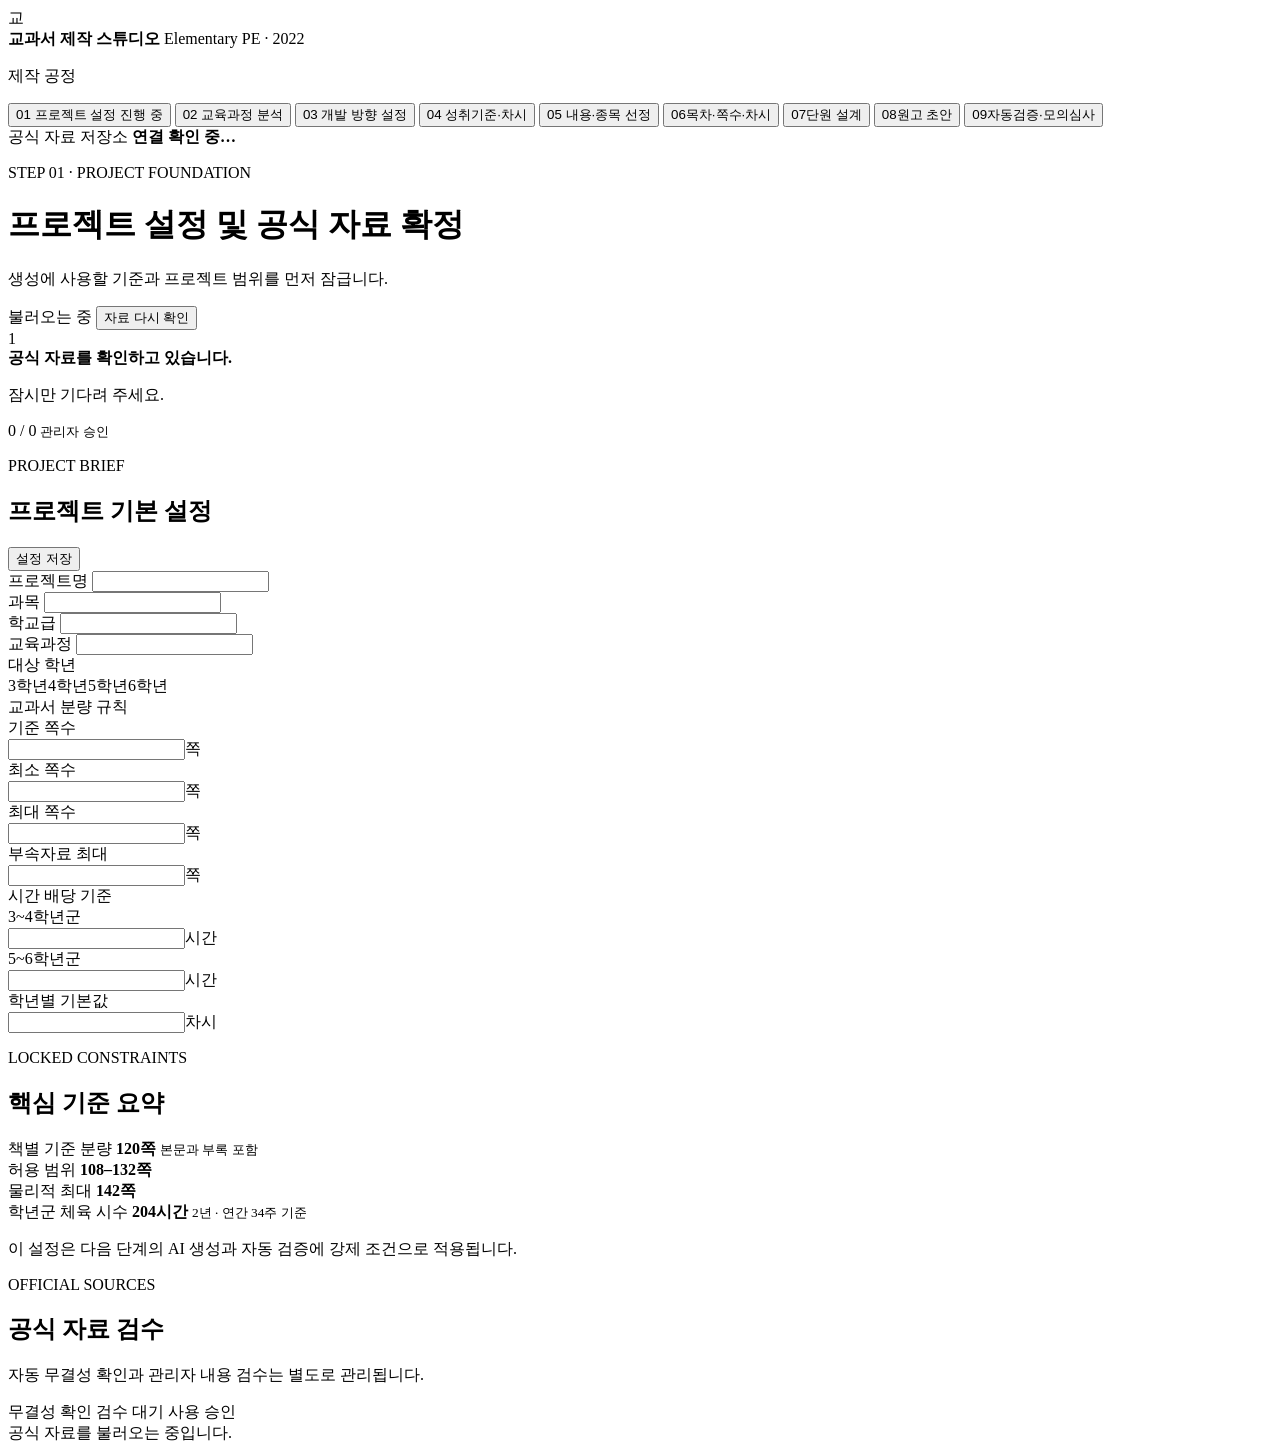
==== static/index.html @ 950c73ab "초등 체육 교과서 제작 스튜디오 초기 구현" ====
<!doctype html>
<html lang="ko">
  <head>
    <meta charset="utf-8" />
    <meta name="viewport" content="width=device-width, initial-scale=1" />
    <title>교과서 제작 스튜디오</title>
    <link rel="stylesheet" href="/styles.css?v=3" />
  </head>
  <body>
    <div class="app-shell">
      <aside class="sidebar">
        <div class="brand">
          <div class="brand-mark">교</div>
          <div>
            <strong>교과서 제작 스튜디오</strong>
            <span>Elementary PE · 2022</span>
          </div>
        </div>

        <nav aria-label="제작 단계">
          <p class="nav-label">제작 공정</p>
          <button class="nav-item active" type="button">
            <span class="step-number">01</span>
            <span>프로젝트 설정</span>
            <span class="step-state">진행 중</span>
          </button>
          <button class="nav-item" type="button" onclick="location.href='/analysis'">
            <span class="step-number">02</span>
            <span>교육과정 분석</span>
          </button>
          <button class="nav-item" type="button" onclick="location.href='/direction'">
            <span class="step-number">03</span>
            <span>개발 방향 설정</span>
          </button>
          <button class="nav-item" type="button" onclick="location.href='/allocation'">
            <span class="step-number">04</span>
            <span>성취기준·차시</span>
          </button>
          <button class="nav-item" type="button" onclick="location.href='/content'">
            <span class="step-number">05</span>
            <span>내용·종목 선정</span>
          </button>
          <button class="nav-item" type="button" onclick="location.href='/outline'"><span class="step-number">06</span><span>목차·쪽수·차시</span></button>
          <button class="nav-item" type="button" onclick="location.href='/design'"><span class="step-number">07</span><span>단원 설계</span></button>
          <button class="nav-item" type="button" onclick="location.href='/manuscript'"><span class="step-number">08</span><span>원고 초안</span></button>
          <button class="nav-item" type="button" onclick="location.href='/review'"><span class="step-number">09</span><span>자동검증·모의심사</span></button>
        </nav>

        <div class="sidebar-note">
          <span>공식 자료 저장소</span>
          <strong id="workspacePath">연결 확인 중…</strong>
        </div>
      </aside>

      <main>
        <header class="topbar">
          <div>
            <p class="eyebrow">STEP 01 · PROJECT FOUNDATION</p>
            <h1>프로젝트 설정 및 공식 자료 확정</h1>
            <p class="subtitle">생성에 사용할 기준과 프로젝트 범위를 먼저 잠급니다.</p>
          </div>
          <div class="header-actions">
            <span class="save-state" id="saveState">불러오는 중</span>
            <button class="secondary-button" id="reloadButton" type="button">자료 다시 확인</button>
          </div>
        </header>

        <section class="status-banner" id="statusBanner">
          <div class="status-icon">1</div>
          <div>
            <strong id="statusTitle">공식 자료를 확인하고 있습니다.</strong>
            <p id="statusDescription">잠시만 기다려 주세요.</p>
          </div>
          <div class="status-progress">
            <span id="statusCount">0 / 0</span>
            <small>관리자 승인</small>
          </div>
        </section>

        <div class="content-grid">
          <section class="panel project-panel">
            <div class="panel-heading">
              <div>
                <p class="section-kicker">PROJECT BRIEF</p>
                <h2>프로젝트 기본 설정</h2>
              </div>
              <button class="primary-button" id="saveProjectButton" type="button">설정 저장</button>
            </div>

            <form id="projectForm">
              <div class="field wide">
                <label for="name">프로젝트명</label>
                <input id="name" name="name" autocomplete="off" />
              </div>
              <div class="field">
                <label for="subject">과목</label>
                <input id="subject" name="subject" />
              </div>
              <div class="field">
                <label for="school_level">학교급</label>
                <input id="school_level" name="school_level" />
              </div>
              <div class="field">
                <label for="curriculum_version">교육과정</label>
                <input id="curriculum_version" name="curriculum_version" />
              </div>
              <div class="field">
                <label>대상 학년</label>
                <div class="grade-chips">
                  <span>3학년</span><span>4학년</span><span>5학년</span><span>6학년</span>
                </div>
              </div>

              <div class="form-divider">
                <span>교과서 분량 규칙</span>
              </div>
              <div class="field compact">
                <label for="page_baseline">기준 쪽수</label>
                <div class="unit-input"><input id="page_baseline" name="page_baseline" type="number" /><span>쪽</span></div>
              </div>
              <div class="field compact">
                <label for="page_min">최소 쪽수</label>
                <div class="unit-input"><input id="page_min" name="page_min" type="number" /><span>쪽</span></div>
              </div>
              <div class="field compact">
                <label for="page_max">최대 쪽수</label>
                <div class="unit-input"><input id="page_max" name="page_max" type="number" /><span>쪽</span></div>
              </div>
              <div class="field compact">
                <label for="supplement_max">부속자료 최대</label>
                <div class="unit-input"><input id="supplement_max" name="supplement_max" type="number" /><span>쪽</span></div>
              </div>

              <div class="form-divider">
                <span>시간 배당 기준</span>
              </div>
              <div class="field compact">
                <label for="band_hours_34">3~4학년군</label>
                <div class="unit-input"><input id="band_hours_34" name="band_hours_34" type="number" /><span>시간</span></div>
              </div>
              <div class="field compact">
                <label for="band_hours_56">5~6학년군</label>
                <div class="unit-input"><input id="band_hours_56" name="band_hours_56" type="number" /><span>시간</span></div>
              </div>
              <div class="field compact">
                <label for="default_grade_hours">학년별 기본값</label>
                <div class="unit-input"><input id="default_grade_hours" name="default_grade_hours" type="number" /><span>차시</span></div>
              </div>
            </form>
          </section>

          <aside class="panel rule-summary">
            <p class="section-kicker">LOCKED CONSTRAINTS</p>
            <h2>핵심 기준 요약</h2>
            <div class="summary-card accent">
              <span>책별 기준 분량</span>
              <strong><b id="summaryBaseline">120</b>쪽</strong>
              <small>본문과 부록 포함</small>
            </div>
            <div class="summary-pair">
              <div>
                <span>허용 범위</span>
                <strong id="summaryRange">108–132쪽</strong>
              </div>
              <div>
                <span>물리적 최대</span>
                <strong id="summaryPhysicalMax">142쪽</strong>
              </div>
            </div>
            <div class="summary-card">
              <span>학년군 체육 시수</span>
              <strong><b id="summaryBandHours">204</b>시간</strong>
              <small>2년 · 연간 34주 기준</small>
            </div>
            <p class="summary-warning">이 설정은 다음 단계의 AI 생성과 자동 검증에 강제 조건으로 적용됩니다.</p>
          </aside>
        </div>

        <section class="panel sources-panel">
          <div class="panel-heading">
            <div>
              <p class="section-kicker">OFFICIAL SOURCES</p>
              <h2>공식 자료 검수</h2>
              <p>자동 무결성 확인과 관리자 내용 검수는 별도로 관리됩니다.</p>
            </div>
            <div class="legend">
              <span><i class="dot verified"></i> 무결성 확인</span>
              <span><i class="dot pending"></i> 검수 대기</span>
              <span><i class="dot approved"></i> 사용 승인</span>
            </div>
          </div>
          <div class="source-list" id="sourceList">
            <div class="empty-state">공식 자료를 불러오는 중입니다.</div>
          </div>
        </section>
      </main>
    </div>

    <dialog id="reviewDialog">
      <form method="dialog" id="reviewForm">
        <div class="dialog-heading">
          <div>
            <p class="section-kicker">ADMIN REVIEW</p>
            <h2 id="dialogTitle">공식 자료 검수</h2>
          </div>
          <button class="icon-button" value="cancel" aria-label="닫기">×</button>
        </div>
        <input type="hidden" id="reviewDocumentId" />
        <label for="reviewStatus">검수 결과</label>
        <select id="reviewStatus">
          <option value="pending">검수 대기</option>
          <option value="approved">사용 승인</option>
          <option value="rejected">보완 필요</option>
        </select>
        <label for="reviewNote">검수 메모</label>
        <textarea id="reviewNote" rows="6" placeholder="확인한 범위, 수정이 필요한 페이지 등을 기록하세요."></textarea>
        <div class="dialog-actions">
          <button class="secondary-button" value="cancel">취소</button>
          <button class="primary-button" value="default" id="saveReviewButton">검수 결과 저장</button>
        </div>
      </form>
    </dialog>

    <div class="toast" id="toast" role="status"></div>
    <script src="/app.js"></script>
  </body>
</html>
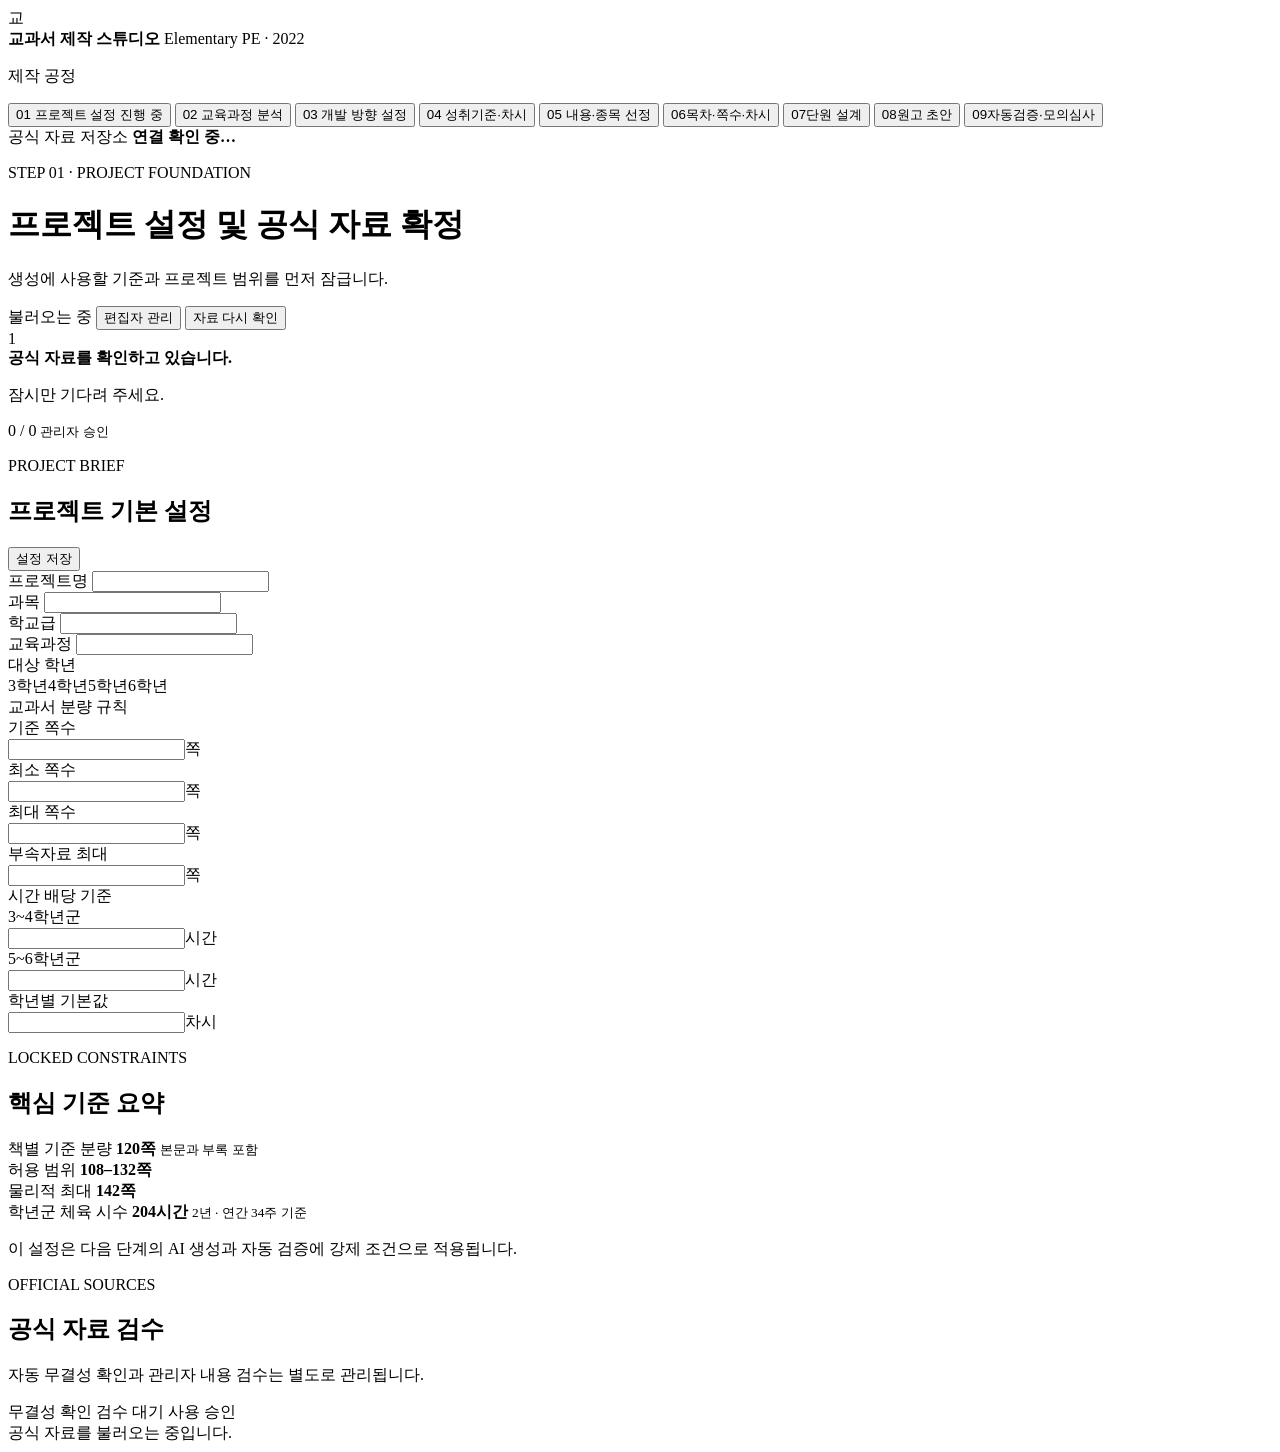
==== commit 7b28a6df: "Add Supabase collaboration and Vercel deployment" ====
--- a/static/index.html
+++ b/static/index.html
@@ -61,6 +61,7 @@
           </div>
           <div class="header-actions">
             <span class="save-state" id="saveState">불러오는 중</span>
+            <button class="secondary-button" type="button" onclick="location.href='/editors'">편집자 관리</button>
             <button class="secondary-button" id="reloadButton" type="button">자료 다시 확인</button>
           </div>
         </header>
@@ -222,6 +223,7 @@
     </dialog>
 
     <div class="toast" id="toast" role="status"></div>
+    <script src="/auth-client.js"></script>
     <script src="/app.js"></script>
   </body>
 </html>
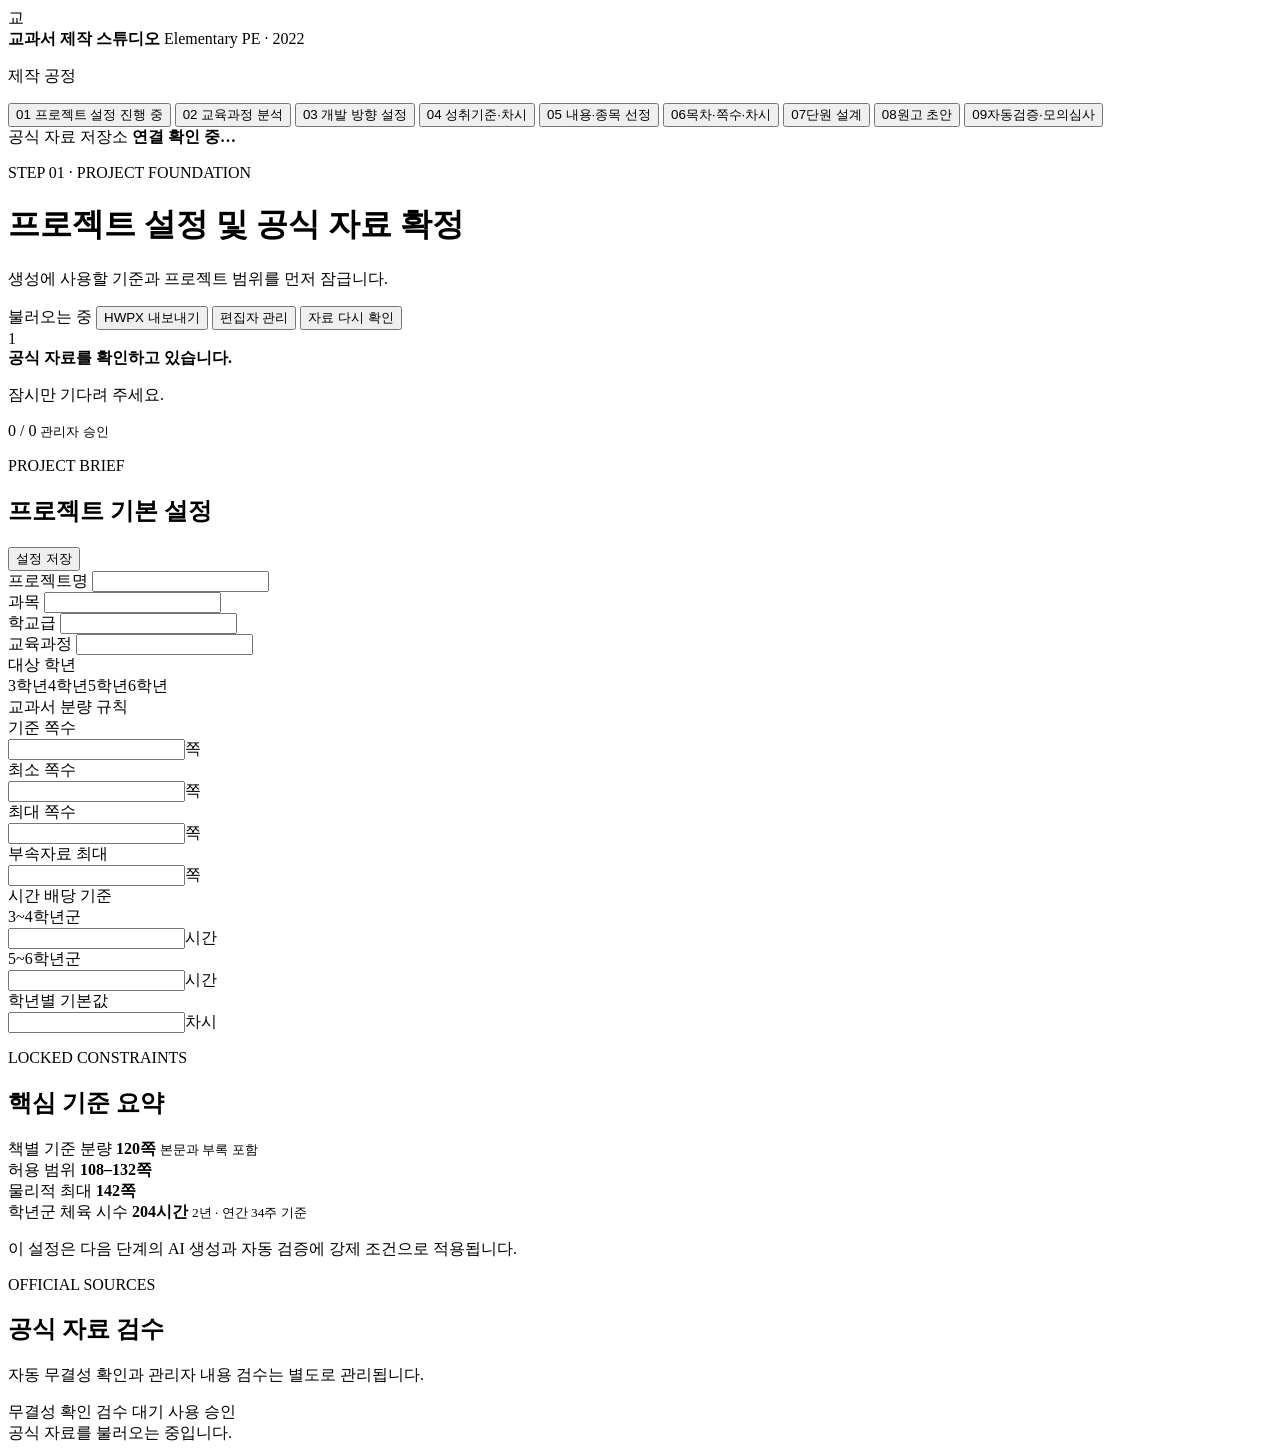
==== commit a303ab7a: "Add validated HWPX exports" ====
--- a/static/index.html
+++ b/static/index.html
@@ -61,6 +61,7 @@
           </div>
           <div class="header-actions">
             <span class="save-state" id="saveState">불러오는 중</span>
+            <button class="secondary-button" type="button" onclick="location.href='/export'">HWPX 내보내기</button>
             <button class="secondary-button" type="button" onclick="location.href='/editors'">편집자 관리</button>
             <button class="secondary-button" id="reloadButton" type="button">자료 다시 확인</button>
           </div>
